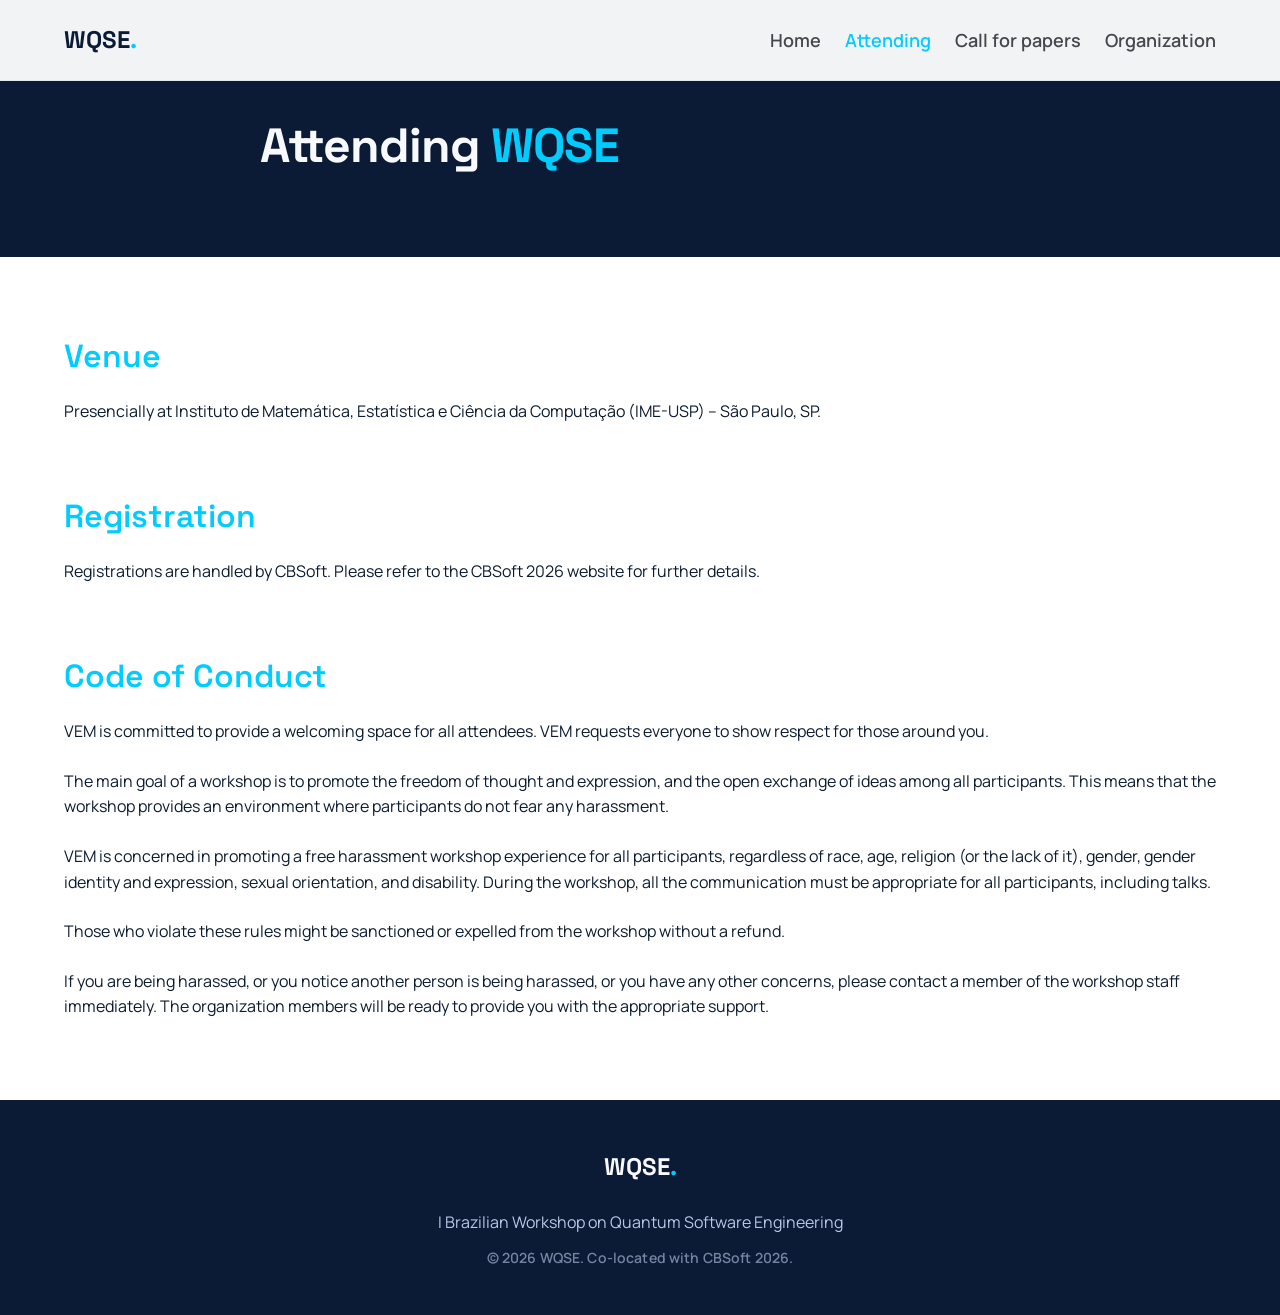
==== attending.html @ a1dca31f "Second version WQSE - website" ====
<!DOCTYPE html>
<html lang="en">
<head>
    <meta charset="UTF-8">
    <meta name="viewport" content="width=device-width, initial-scale=1.0">
    <title>Attending - WQSE</title>
    <link rel="stylesheet" href="style.css">
</head>
<body>
    <header class="header">
        <div class="container nav-container">
            <a href="index.html" class="logo">WQSE<span class="text-cyan">.</span></a>
            <nav>
                <ul class="nav-links">
                    <li><a href="index.html" class="nav-link">Home</a></li>
                    <li><a href="attending.html" class="nav-link active">Attending</a></li>
                    <li><a href="cfp.html" class="nav-link">Call for papers</a></li>
                    <li><a href="organization.html" class="nav-link">Organization</a></li>
                </ul>
            </nav>
        </div>
    </header>

    <main>
        <section class="section section-dark" style="padding-top: 120px; padding-bottom: 60px;">
            <div class="container grid">
                <div class="col-8 hero-content">
                    <h1 class="display">Attending <span class="text-cyan">WQSE</span></h1>
                </div>
            </div>
        </section>

        <section class="section">
            <div class="container grid">
                <div class="col-12" style="margin-bottom: var(--spacing-lg);">
                    <h2 class="headline-lg text-cyan">Venue</h2>
                    <p class="body-md">
                        Presencially at Instituto de Matemática, Estatística e Ciência da Computação (IME-USP) – São Paulo, SP.
                    </p>
                </div>

                <div class="col-12" style="margin-bottom: var(--spacing-lg);">
                    <h2 class="headline-lg text-cyan">Registration</h2>
                    <p class="body-md">
                        Registrations are handled by CBSoft. Please refer to the CBSoft 2026 website for further details.
                    </p>
                </div>

                <div class="col-12">
                    <h2 class="headline-lg text-cyan">Code of Conduct</h2>
                    <p class="body-md" style="margin-bottom: var(--spacing-md);">
                        VEM is committed to provide a welcoming space for all attendees. VEM requests everyone to show respect for those around you.
                    </p>
                    <p class="body-md" style="margin-bottom: var(--spacing-md);">
                        The main goal of a workshop is to promote the freedom of thought and expression, and the open exchange of ideas among all participants. This means that the workshop provides an environment where participants do not fear any harassment.
                    </p>
                    <p class="body-md" style="margin-bottom: var(--spacing-md);">
                        VEM is concerned in promoting a free harassment workshop experience for all participants, regardless of race, age, religion (or the lack of it), gender, gender identity and expression, sexual orientation, and disability. During the workshop, all the communication must be appropriate for all participants, including talks.
                    </p>
                    <p class="body-md" style="margin-bottom: var(--spacing-md);">
                        Those who violate these rules might be sanctioned or expelled from the workshop without a refund.
                    </p>
                    <p class="body-md">
                        If you are being harassed, or you notice another person is being harassed, or you have any other concerns, please contact a member of the workshop staff immediately. The organization members will be ready to provide you with the appropriate support.
                    </p>
                </div>
            </div>
        </section>
    </main>

    <footer class="footer">
        <div class="container">
            <h2 class="logo" style="color: var(--color-surface-bright);">WQSE<span class="text-cyan">.</span></h2>
            <p class="body-md" style="color: var(--color-inverse-primary); margin: var(--spacing-sm) 0;">I Brazilian Workshop on Quantum Software Engineering</p>
            <p class="label-md" style="color: var(--color-on-primary-container);">© 2026 WQSE. Co-located with CBSoft 2026.</p>
        </div>
    </footer>
    <script src="script.js"></script>
</body>
</html>
---- style.css ----
@import url('https://fonts.googleapis.com/css2?family=Manrope:wght@400;600&family=Space+Grotesk:wght@600;700&display=swap');

:root {
  /* Colors */
  --color-surface: #f8f9ff;
  --color-surface-dim: #cbdbf5;
  --color-surface-bright: #f8f9ff;
  --color-surface-container-lowest: #ffffff;
  --color-surface-container-low: #eff4ff;
  --color-surface-container: #e5eeff;
  --color-surface-container-high: #dce9ff;
  --color-surface-container-highest: #d3e4fe;
  
  --color-on-surface: #0b1c30;
  --color-on-surface-variant: #44474d;
  --color-inverse-surface: #213145;
  --color-inverse-on-surface: #eaf1ff;
  
  --color-outline: #75777e;
  --color-outline-variant: #c5c6ce;
  --color-surface-tint: #505e7c;
  
  --color-primary-base: #0B1B35;
  --color-secondary-base: #F58220;
  --color-tertiary-base: #00CCFF;

  --color-primary: #0b1b35; /* Midnight Navy */
  --color-on-primary: #ffffff;
  --color-primary-container: #0b1b35;
  --color-on-primary-container: #7584a3;
  --color-inverse-primary: #b8c7e9;
  
  --color-secondary: #f58220; /* Energetic Orange */
  --color-on-secondary: #ffffff;
  --color-secondary-container: #ff8928;
  --color-on-secondary-container: #642f00;
  
  --color-tertiary: #00ccff; /* Tech Cyan */
  --color-on-tertiary: #ffffff;
  --color-tertiary-container: #001f29;
  --color-on-tertiary-container: #008fb4;
  
  --color-error: #ba1a1a;
  --color-on-error: #ffffff;
  --color-error-container: #ffdad6;
  --color-on-error-container: #93000a;
  
  --color-background: #ffffff;
  --color-on-background: #0b1c30;
  
  /* Levels & Elevation */
  --bg-level-0: #ffffff;
  --bg-level-1: #f8fafc;
  --border-level-1: #e2e8f0;
  --shadow-level-2: 0 10px 25px -5px rgba(11, 27, 53, 0.1);

  /* Typography */
  --font-display: 'Space Grotesk', sans-serif;
  --font-body: 'Manrope', sans-serif;
  --font-code: monospace;

  /* Rounded */
  --rounded-sm: 0.125rem;
  --rounded-default: 0.25rem; /* 4px */
  --rounded-md: 0.375rem;
  --rounded-lg: 0.5rem; /* 8px */
  --rounded-xl: 0.75rem;
  --rounded-full: 9999px;

  /* Spacing */
  --spacing-base: 8px;
  --spacing-xs: 4px;
  --spacing-sm: 12px;
  --spacing-md: 24px;
  --spacing-lg: 48px;
  --spacing-xl: 80px;
  --container-max: 1200px;
  --gutter: 24px;
}

/* Reset & Base Styles */
* {
  box-sizing: border-box;
  margin: 0;
  padding: 0;
}

body {
  font-family: var(--font-body);
  color: var(--color-on-surface);
  background-color: var(--color-background);
  line-height: 1.6;
  font-size: 18px; /* body-lg */
  -webkit-font-smoothing: antialiased;
}

/* Typography Utility Classes */
h1, h2, h3, h4, h5, h6 {
  font-family: var(--font-display);
  color: var(--color-primary);
  margin-bottom: var(--spacing-md);
}

.display {
  font-size: 48px;
  font-weight: 700;
  line-height: 1.1;
  letter-spacing: -0.02em;
}

.headline-lg {
  font-size: 32px;
  font-weight: 600;
  line-height: 1.2;
}

.headline-md {
  font-size: 24px;
  font-weight: 600;
  line-height: 1.3;
}

.body-lg {
  font-size: 18px;
  font-weight: 400;
  line-height: 1.6;
}

.body-md {
  font-size: 16px;
  font-weight: 400;
  line-height: 1.6;
}

.label-md {
  font-size: 14px;
  font-weight: 600;
  line-height: 1.4;
  letter-spacing: 0.01em;
}

.text-cyan {
    color: var(--color-tertiary);
}

/* Layout */
.container {
  width: 100%;
  max-width: var(--container-max);
  margin: 0 auto;
  padding: 0 var(--spacing-md);
}

.grid {
  display: grid;
  grid-template-columns: repeat(12, 1fr);
  gap: var(--gutter);
}

.col-12 { grid-column: span 12; }
.col-8 { grid-column: 3 / span 8; }
.col-6 { grid-column: span 6; }
.col-4 { grid-column: span 4; }

@media (max-width: 768px) {
  .col-8, .col-6, .col-4 {
    grid-column: span 12;
  }
}

.section {
  padding: var(--spacing-xl) 0;
}

.section-dark {
  background-color: var(--color-primary-base);
  color: var(--color-surface-bright);
}
.section-dark h1, .section-dark h2, .section-dark h3 {
    color: var(--color-surface-bright);
}

.text-center {
  text-align: center;
}

/* Components */

/* Buttons */
.btn {
  display: inline-flex;
  align-items: center;
  justify-content: center;
  height: 44px;
  padding: 0 var(--spacing-md);
  border-radius: var(--rounded-default);
  font-family: var(--font-body);
  font-size: 14px;
  font-weight: 600;
  letter-spacing: 0.01em;
  text-decoration: none;
  cursor: pointer;
  transition: all 0.2s ease;
  border: none;
}

.btn-primary {
  background-color: var(--color-primary);
  color: var(--color-on-primary);
}

.btn-primary:hover {
  background-color: var(--color-primary-container);
  box-shadow: var(--shadow-level-2);
}

.btn-secondary {
  background-color: var(--color-secondary);
  color: var(--color-on-secondary);
}

.btn-secondary:hover {
  background-color: var(--color-secondary-container);
  box-shadow: var(--shadow-level-2);
}

/* Cards */
.card {
  background-color: var(--bg-level-1);
  border: 1px solid var(--border-level-1);
  border-radius: var(--rounded-lg);
  padding: var(--spacing-md);
  transition: transform 0.2s ease, box-shadow 0.2s ease;
}

.card:hover {
  transform: translateY(-4px);
  box-shadow: var(--shadow-level-2);
}

/* Chips & Tags */
.chip {
  display: inline-flex;
  align-items: center;
  padding: var(--spacing-xs) var(--spacing-sm);
  background-color: rgba(0, 204, 255, 0.1); /* Light tint of cyan */
  color: var(--color-primary);
  border-radius: var(--rounded-default);
  font-size: 14px;
  font-weight: 600;
}

/* Input Fields */
.input-group {
  display: flex;
  flex-direction: column;
  margin-bottom: var(--spacing-md);
}

.input-label {
  font-size: 14px;
  font-weight: 600;
  margin-bottom: var(--spacing-xs);
  color: var(--color-on-surface-variant);
}

.input-field {
  background-color: var(--color-surface-container-lowest);
  border: 1px solid var(--border-level-1);
  border-radius: var(--rounded-default);
  padding: var(--spacing-sm);
  font-family: var(--font-body);
  font-size: 16px;
  outline: none;
  transition: all 0.2s ease;
}

.input-field:focus {
  border-color: var(--color-primary);
  box-shadow: 0 0 0 2px rgba(0, 204, 255, 0.5); /* cyan glow */
}

/* Code Snippets */
.code-block {
  background-color: var(--color-primary);
  color: var(--color-surface-bright);
  font-family: var(--font-code);
  font-size: 14px;
  padding: var(--spacing-md);
  border-radius: var(--rounded-lg);
  overflow-x: auto;
}

.code-keyword { color: var(--color-tertiary); }
.code-string { color: var(--color-secondary); }

/* Header & Navigation */
.header {
  position: fixed;
  top: 0;
  left: 0;
  width: 100%;
  background-color: rgba(255, 255, 255, 0.95);
  backdrop-filter: blur(8px);
  z-index: 1000;
  border-bottom: 1px solid var(--border-level-1);
}

.nav-container {
  display: flex;
  justify-content: space-between;
  align-items: center;
  height: 80px;
}

.logo {
  font-family: var(--font-display);
  font-weight: 700;
  font-size: 24px;
  color: var(--color-primary);
  text-decoration: none;
}

.nav-links {
  display: flex;
  gap: var(--spacing-md);
  list-style: none;
}

.nav-link {
  color: var(--color-on-surface-variant);
  text-decoration: none;
  font-weight: 600;
  transition: color 0.2s;
}

.nav-link:hover, .nav-link.active {
  color: var(--color-tertiary);
}

/* Hero Section */
.hero {
  padding-top: calc(80px + var(--spacing-xl));
  padding-bottom: var(--spacing-xl);
  min-height: 80vh;
  display: flex;
  align-items: center;
}

.hero-content {
  display: flex;
  flex-direction: column;
  gap: var(--spacing-md);
}

.hero-actions {
  display: flex;
  gap: var(--spacing-sm);
  margin-top: var(--spacing-md);
}

/* Footer */
.footer {
  background-color: var(--color-primary);
  color: var(--color-surface-bright);
  padding: var(--spacing-lg) 0;
  text-align: center;
}

.footer a {
  color: var(--color-tertiary);
  text-decoration: none;
}
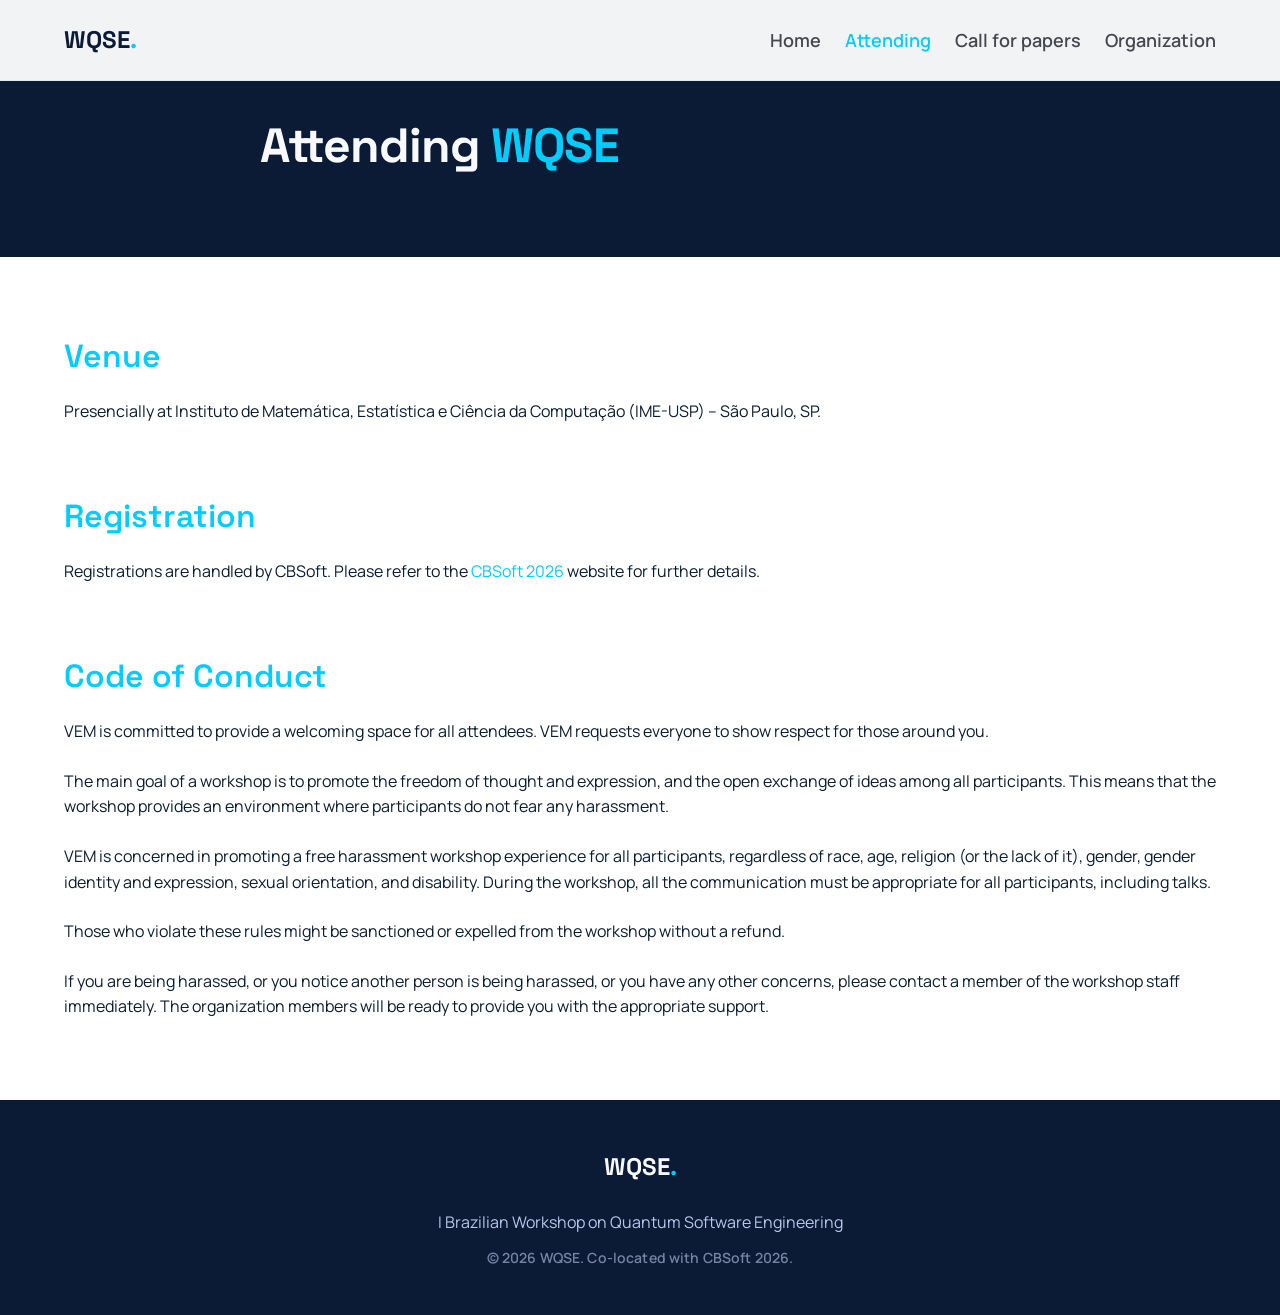
==== commit 7e1293fa: "docs: add links to selected sections" ====
--- a/attending.html
+++ b/attending.html
@@ -42,7 +42,7 @@
                 <div class="col-12" style="margin-bottom: var(--spacing-lg);">
                     <h2 class="headline-lg text-cyan">Registration</h2>
                     <p class="body-md">
-                        Registrations are handled by CBSoft. Please refer to the CBSoft 2026 website for further details.
+                        Registrations are handled by CBSoft. Please refer to the <a href="https://cbsoft.sbc.org.br/2026/" target="_blank" style="color: var(--color-tertiary); text-decoration: none;">CBSoft 2026</a> website for further details.
                     </p>
                 </div>
 
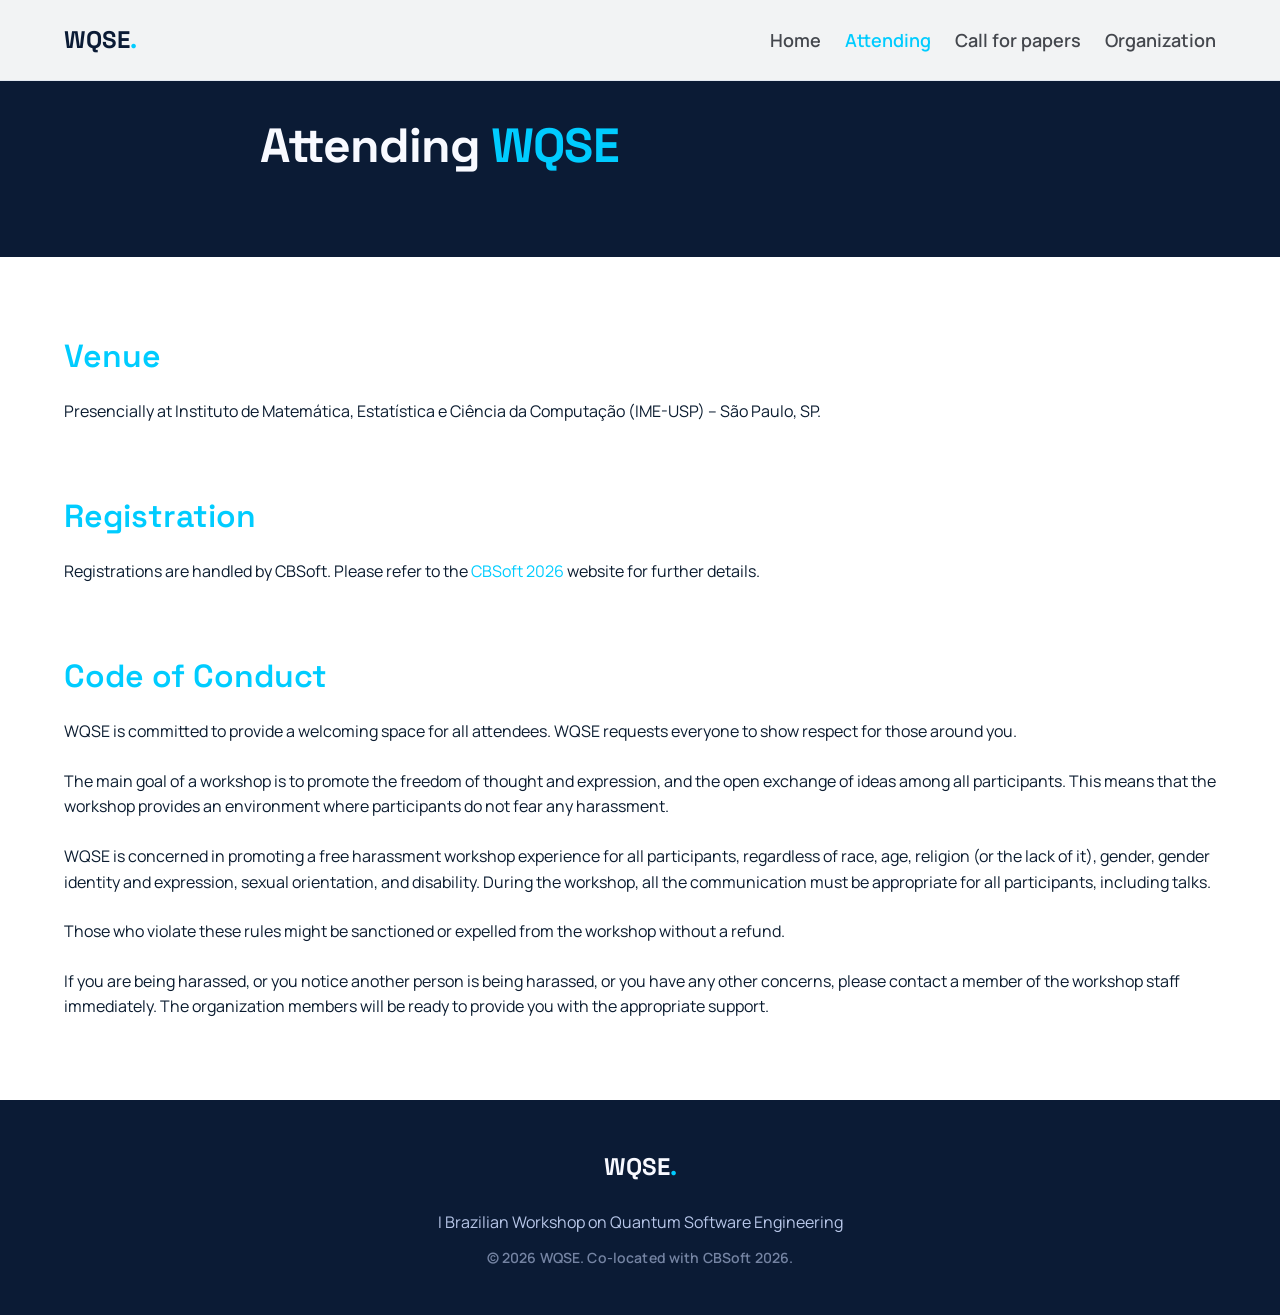
==== commit ee9663a6: "Update VEM to WQSE in Code of Conduct section" ====
--- a/attending.html
+++ b/attending.html
@@ -49,13 +49,13 @@
                 <div class="col-12">
                     <h2 class="headline-lg text-cyan">Code of Conduct</h2>
                     <p class="body-md" style="margin-bottom: var(--spacing-md);">
-                        VEM is committed to provide a welcoming space for all attendees. VEM requests everyone to show respect for those around you.
+                        WQSE is committed to provide a welcoming space for all attendees. WQSE requests everyone to show respect for those around you.
                     </p>
                     <p class="body-md" style="margin-bottom: var(--spacing-md);">
                         The main goal of a workshop is to promote the freedom of thought and expression, and the open exchange of ideas among all participants. This means that the workshop provides an environment where participants do not fear any harassment.
                     </p>
                     <p class="body-md" style="margin-bottom: var(--spacing-md);">
-                        VEM is concerned in promoting a free harassment workshop experience for all participants, regardless of race, age, religion (or the lack of it), gender, gender identity and expression, sexual orientation, and disability. During the workshop, all the communication must be appropriate for all participants, including talks.
+                        WQSE is concerned in promoting a free harassment workshop experience for all participants, regardless of race, age, religion (or the lack of it), gender, gender identity and expression, sexual orientation, and disability. During the workshop, all the communication must be appropriate for all participants, including talks.
                     </p>
                     <p class="body-md" style="margin-bottom: var(--spacing-md);">
                         Those who violate these rules might be sanctioned or expelled from the workshop without a refund.
